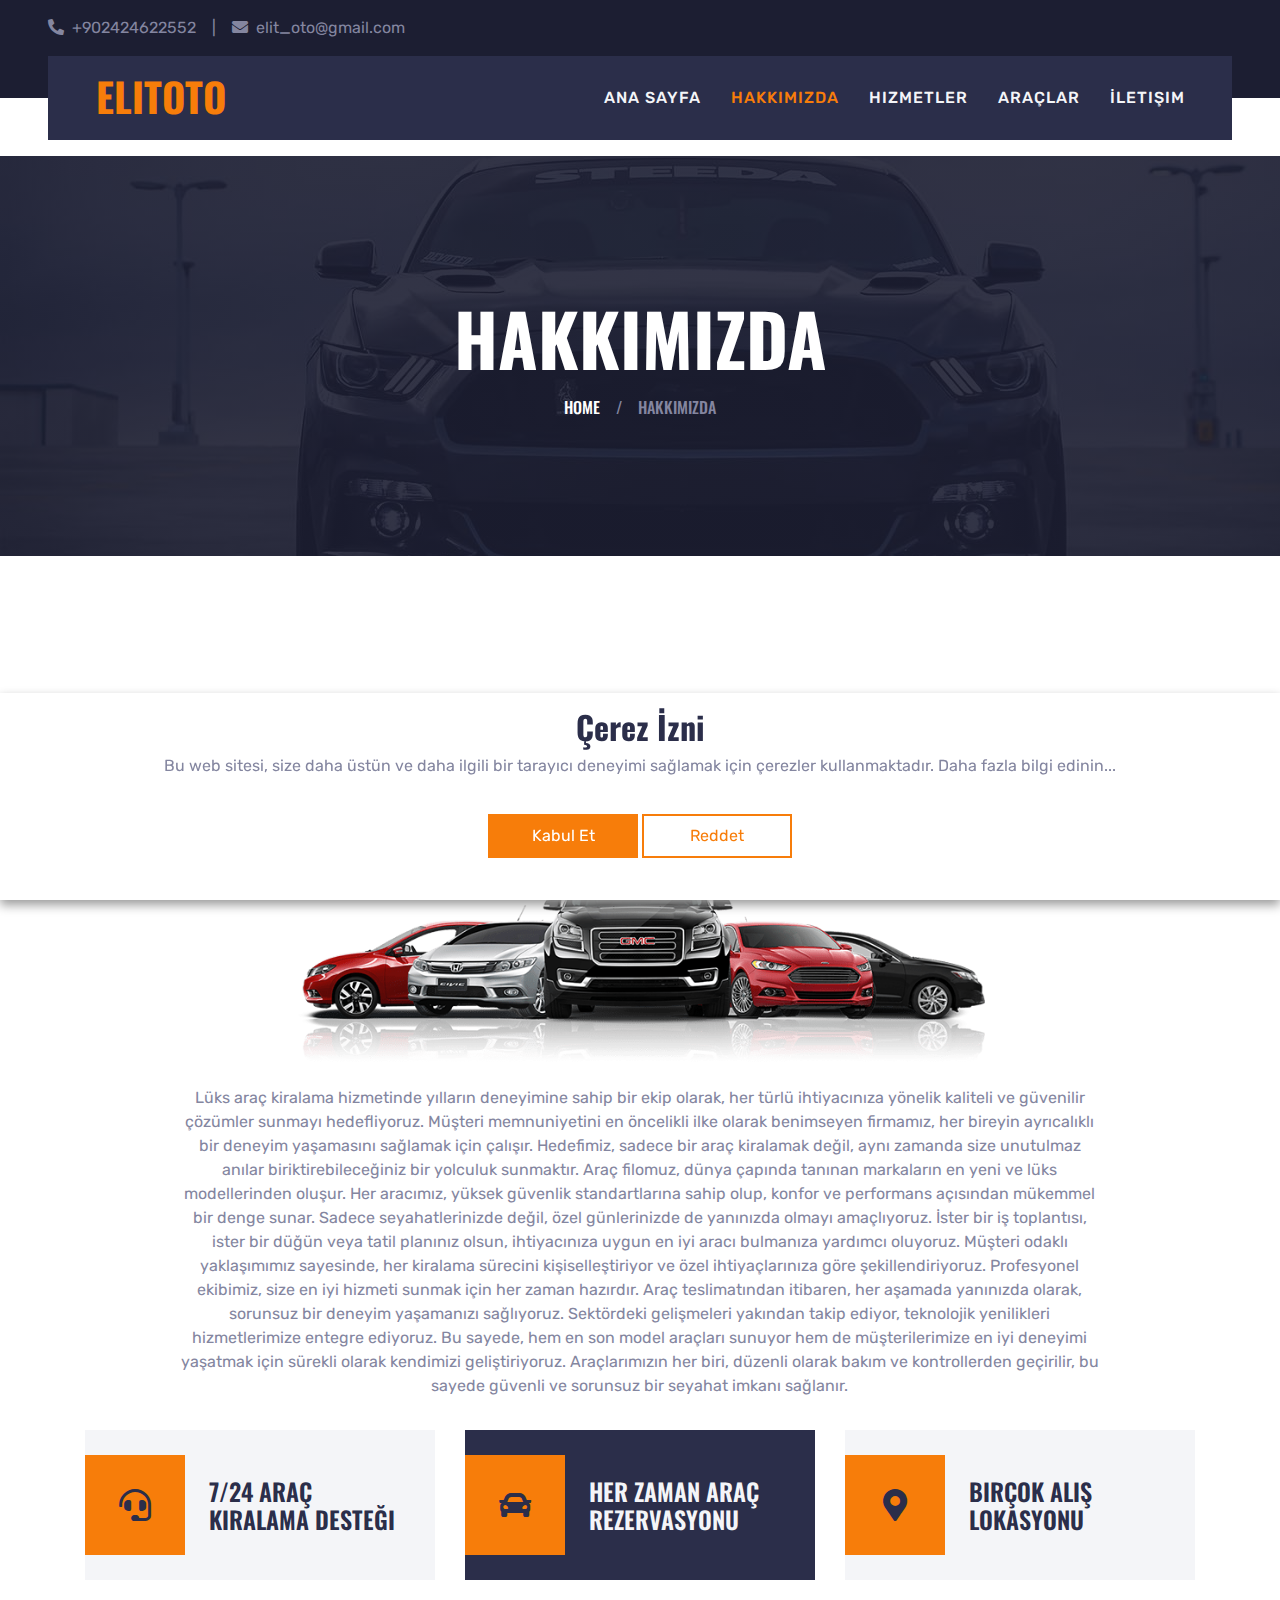
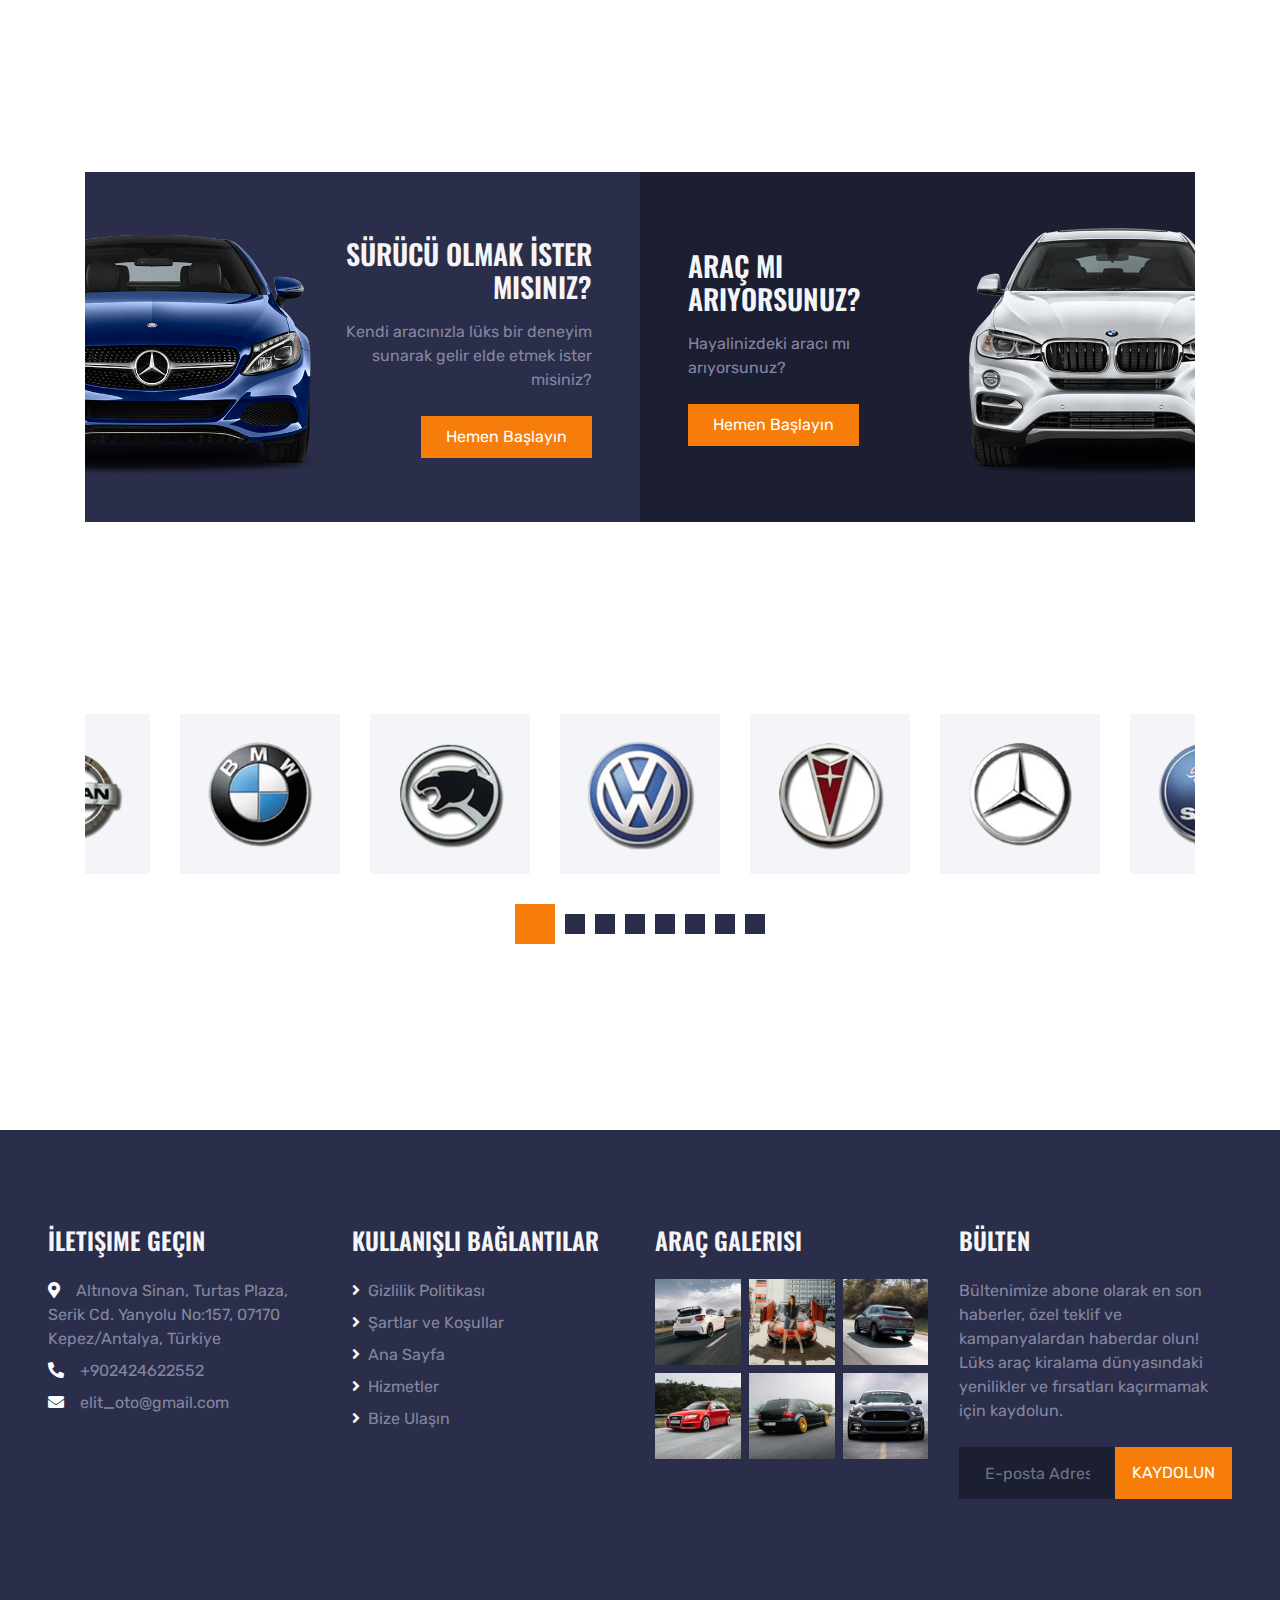
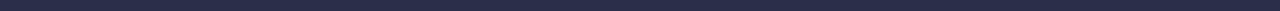
==== about.html @ 1e9d8180 "WIP" ====
<!DOCTYPE html>
<html lang="en">
    <head>
        <meta charset="utf-8" />
        <title>ElitOto</title>
        <meta content="width=device-width, initial-scale=1.0" name="viewport" />
        <meta content="Free HTML Templates" name="keywords" />
        <meta content="Free HTML Templates" name="description" />

        <!-- Favicon -->
        <link href="img/favicon.ico" rel="icon" />

        <!-- Google Web Fonts -->
        <link rel="preconnect" href="https://fonts.gstatic.com" />
        <link
            href="https://fonts.googleapis.com/css2?family=Oswald:wght@400;500;600;700&family=Rubik&display=swap"
            rel="stylesheet"
        />

        <!-- Font Awesome -->
        <link
            href="https://cdnjs.cloudflare.com/ajax/libs/font-awesome/5.15.0/css/all.min.css"
            rel="stylesheet"
        />

        <!-- Libraries Stylesheet -->
        <link
            href="lib/owlcarousel/assets/owl.carousel.min.css"
            rel="stylesheet"
        />
        <link
            href="lib/tempusdominus/css/tempusdominus-bootstrap-4.min.css"
            rel="stylesheet"
        />

        <!-- Customized Bootstrap Stylesheet -->
        <link href="css/bootstrap.min.css" rel="stylesheet" />

        <!-- Template Stylesheet -->
        <link href="css/style.css" rel="stylesheet" />
    </head>

    <body>
        <!-- Topbar Start -->
        <div class="container-fluid bg-dark py-3 px-lg-5 d-none d-lg-block">
            <div class="row">
                <div class="col-md-6 text-center text-lg-left mb-2 mb-lg-0">
                    <div class="d-inline-flex align-items-center">
                        <a class="text-body pr-3" href=""
                            ><i class="fa fa-phone-alt mr-2"></i
                            >+902424622552</a
                        >
                        <span class="text-body">|</span>
                        <a class="text-body px-3" href=""
                            ><i class="fa fa-envelope mr-2"></i
                            >elit_oto@gmail.com</a
                        >
                    </div>
                </div>
            </div>
        </div>
        <!-- Topbar End -->

        <!-- Navbar Start -->
        <div class="container-fluid position-relative nav-bar p-0">
            <div class="position-relative px-lg-5" style="z-index: 9">
                <nav
                    class="navbar navbar-expand-lg bg-secondary navbar-dark py-3 py-lg-0 pl-3 pl-lg-5"
                >
                    <a href="index.html" class="navbar-brand">
                        <h1 class="text-uppercase text-primary mb-1">
                            ElitOto
                        </h1>
                    </a>
                    <button
                        type="button"
                        class="navbar-toggler"
                        data-toggle="collapse"
                        data-target="#navbarCollapse"
                    >
                        <span class="navbar-toggler-icon"></span>
                    </button>
                    <div
                        class="collapse navbar-collapse justify-content-between px-3"
                        id="navbarCollapse"
                    >
                        <div class="navbar-nav ml-auto py-0">
                            <a href="index.html" class="nav-item nav-link"
                                >Ana Sayfa</a
                            >
                            <a
                                href="about.html"
                                class="nav-item nav-link active"
                                >Hakkımızda</a
                            >
                            <a href="service.html" class="nav-item nav-link"
                                >Hizmetler</a
                            >
                            <a href="car.html" class="nav-item nav-link"
                                >Araçlar</a
                            >
                            <a href="contact.html" class="nav-item nav-link"
                                >İletişim</a
                            >
                        </div>
                    </div>
                </nav>
            </div>
        </div>
        <!-- Navbar End -->

        <!-- Search Start -->
        <div class="container-fluid bg-white pt-3 px-lg-5"></div>
        <!-- Search End -->

        <!-- Page Header Start -->
        <div class="container-fluid page-header">
            <h1 class="display-3 text-uppercase text-white mb-3">Hakkımızda</h1>
            <div class="d-inline-flex text-white">
                <h6 class="text-uppercase m-0">
                    <a class="text-white" href="index.html">Home</a>
                </h6>
                <h6 class="text-body m-0 px-3">/</h6>
                <h6 class="text-uppercase text-body m-0">Hakkımızda</h6>
            </div>
        </div>
        <!-- Page Header Start -->

        <!-- About Start -->
        <div class="container-fluid py-5">
            <div class="container pt-5 pb-3">
                <h1 class="display-4 text-uppercase text-center mb-5">
                    Lüks Araç
                    <span class="text-primary">Kiralamanın Adresi</span>
                </h1>
                <div class="row justify-content-center">
                    <div class="col-lg-10 text-center">
                        <img class="w-75 mb-4" src="img/about.png" alt="" />
                        <p>
                            Lüks araç kiralama hizmetinde yılların deneyimine
                            sahip bir ekip olarak, her türlü ihtiyacınıza
                            yönelik kaliteli ve güvenilir çözümler sunmayı
                            hedefliyoruz. Müşteri memnuniyetini en öncelikli
                            ilke olarak benimseyen firmamız, her bireyin
                            ayrıcalıklı bir deneyim yaşamasını sağlamak için
                            çalışır. Hedefimiz, sadece bir araç kiralamak değil,
                            aynı zamanda size unutulmaz anılar
                            biriktirebileceğiniz bir yolculuk sunmaktır. Araç
                            filomuz, dünya çapında tanınan markaların en yeni ve
                            lüks modellerinden oluşur. Her aracımız, yüksek
                            güvenlik standartlarına sahip olup, konfor ve
                            performans açısından mükemmel bir denge sunar.
                            Sadece seyahatlerinizde değil, özel günlerinizde de
                            yanınızda olmayı amaçlıyoruz. İster bir iş
                            toplantısı, ister bir düğün veya tatil planınız
                            olsun, ihtiyacınıza uygun en iyi aracı bulmanıza
                            yardımcı oluyoruz. Müşteri odaklı yaklaşımımız
                            sayesinde, her kiralama sürecini kişiselleştiriyor
                            ve özel ihtiyaçlarınıza göre şekillendiriyoruz.
                            Profesyonel ekibimiz, size en iyi hizmeti sunmak
                            için her zaman hazırdır. Araç teslimatından
                            itibaren, her aşamada yanınızda olarak, sorunsuz bir
                            deneyim yaşamanızı sağlıyoruz. Sektördeki
                            gelişmeleri yakından takip ediyor, teknolojik
                            yenilikleri hizmetlerimize entegre ediyoruz. Bu
                            sayede, hem en son model araçları sunuyor hem de
                            müşterilerimize en iyi deneyimi yaşatmak için
                            sürekli olarak kendimizi geliştiriyoruz.
                            Araçlarımızın her biri, düzenli olarak bakım ve
                            kontrollerden geçirilir, bu sayede güvenli ve
                            sorunsuz bir seyahat imkanı sağlanır.
                        </p>
                    </div>
                </div>
                <div class="row mt-3">
                    <div class="col-lg-4 mb-2">
                        <div
                            class="d-flex align-items-center bg-light p-4 mb-4"
                            style="height: 150px"
                        >
                            <div
                                class="d-flex align-items-center justify-content-center flex-shrink-0 bg-primary ml-n4 mr-4"
                                style="width: 100px; height: 100px"
                            >
                                <i
                                    class="fa fa-2x fa-headset text-secondary"
                                ></i>
                            </div>
                            <h4 class="text-uppercase m-0">
                                7/24 Araç Kiralama Desteği
                            </h4>
                        </div>
                    </div>
                    <div class="col-lg-4 mb-2">
                        <div
                            class="d-flex align-items-center bg-secondary p-4 mb-4"
                            style="height: 150px"
                        >
                            <div
                                class="d-flex align-items-center justify-content-center flex-shrink-0 bg-primary ml-n4 mr-4"
                                style="width: 100px; height: 100px"
                            >
                                <i class="fa fa-2x fa-car text-secondary"></i>
                            </div>
                            <h4 class="text-light text-uppercase m-0">
                                Her Zaman Araç Rezervasyonu
                            </h4>
                        </div>
                    </div>
                    <div class="col-lg-4 mb-2">
                        <div
                            class="d-flex align-items-center bg-light p-4 mb-4"
                            style="height: 150px"
                        >
                            <div
                                class="d-flex align-items-center justify-content-center flex-shrink-0 bg-primary ml-n4 mr-4"
                                style="width: 100px; height: 100px"
                            >
                                <i
                                    class="fa fa-2x fa-map-marker-alt text-secondary"
                                ></i>
                            </div>
                            <h4 class="text-uppercase m-0">
                                Birçok Alış Lokasyonu
                            </h4>
                        </div>
                    </div>
                </div>
            </div>
        </div>
        <!-- About End -->

        <!-- Banner Start -->
        <div class="container-fluid py-5">
            <div class="container py-5">
                <div class="row mx-0">
                    <div class="col-lg-6 px-0">
                        <div
                            class="px-5 bg-secondary d-flex align-items-center justify-content-between"
                            style="height: 350px"
                        >
                            <img
                                id="banner-img"
                                class="img-fluid flex-shrink-0 ml-n5 w-50 mr-4"
                                src="img/banner-left.png"
                                alt=""
                            />
                            <div class="text-right">
                                <h3 class="text-uppercase text-light mb-3">
                                    Sürücü Olmak İster misiniz?
                                </h3>
                                <p class="mb-4">
                                    Kendi aracınızla lüks bir deneyim sunarak
                                    gelir elde etmek ister misiniz?
                                </p>
                                <a
                                    class="btn btn-primary py-2 px-4"
                                    href="contact.html"
                                    >Hemen Başlayın</a
                                >
                            </div>
                        </div>
                    </div>
                    <div class="col-lg-6 px-0">
                        <div
                            class="px-5 bg-dark d-flex align-items-center justify-content-between"
                            style="height: 350px"
                        >
                            <div class="text-left">
                                <h3 class="text-uppercase text-light mb-3">
                                    Araç mı Arıyorsunuz?
                                </h3>
                                <p class="mb-4">
                                    Hayalinizdeki aracı mı arıyorsunuz?
                                </p>
                                <a
                                    class="btn btn-primary py-2 px-4"
                                    href="contact.html"
                                    >Hemen Başlayın</a
                                >
                            </div>
                            <img
                                id="banner-img"
                                class="img-fluid flex-shrink-0 mr-n5 w-50 ml-4"
                                src="img/banner-right.png"
                                alt=""
                            />
                        </div>
                    </div>
                </div>
            </div>
        </div>
        <!-- Banner End -->

        <!-- Vendor Start -->
        <div class="container-fluid py-5">
            <div class="container py-5">
                <div class="owl-carousel vendor-carousel">
                    <div class="bg-light p-4">
                        <img src="img/vendor-1.png" alt="" />
                    </div>
                    <div class="bg-light p-4">
                        <img src="img/vendor-2.png" alt="" />
                    </div>
                    <div class="bg-light p-4">
                        <img src="img/vendor-3.png" alt="" />
                    </div>
                    <div class="bg-light p-4">
                        <img src="img/vendor-4.png" alt="" />
                    </div>
                    <div class="bg-light p-4">
                        <img src="img/vendor-5.png" alt="" />
                    </div>
                    <div class="bg-light p-4">
                        <img src="img/vendor-6.png" alt="" />
                    </div>
                    <div class="bg-light p-4">
                        <img src="img/vendor-7.png" alt="" />
                    </div>
                    <div class="bg-light p-4">
                        <img src="img/vendor-8.png" alt="" />
                    </div>
                </div>
            </div>
        </div>
        <!-- Vendor End -->

        <!-- Footer Start -->
        <div
            class="container-fluid bg-secondary py-5 px-sm-3 px-md-5"
            style="margin-top: 90px"
        >
            <div class="row pt-5">
                <div class="col-lg-3 col-md-6 mb-5">
                    <h4 class="text-uppercase text-light mb-4">
                        İletişime Geçin
                    </h4>
                    <p class="mb-2">
                        <i class="fa fa-map-marker-alt text-white mr-3"></i
                        >Altınova Sinan, Turtas Plaza, Serik Cd. Yanyolu No:157,
                        07170 Kepez/Antalya, Türkiye
                    </p>
                    <p class="mb-2">
                        <i class="fa fa-phone-alt text-white mr-3"></i
                        >+902424622552
                    </p>
                    <p>
                        <i class="fa fa-envelope text-white mr-3"></i
                        >elit_oto@gmail.com
                    </p>
                </div>
                <div class="col-lg-3 col-md-6 mb-5">
                    <h4 class="text-uppercase text-light mb-4">
                        Kullanışlı Bağlantılar
                    </h4>
                    <div class="d-flex flex-column justify-content-start">
                        <a class="text-body mb-2" href="privacy-policy.html"
                            ><i class="fa fa-angle-right text-white mr-2"></i
                            >Gizlilik Politikası</a
                        >
                        <a class="text-body mb-2" href="terms-of-use.html"
                            ><i class="fa fa-angle-right text-white mr-2"></i
                            >Şartlar ve Koşullar</a
                        >
                        <a class="text-body mb-2" href="index.html"
                            ><i class="fa fa-angle-right text-white mr-2"></i
                            >Ana Sayfa</a
                        >
                        <a class="text-body mb-2" href="service.html"
                            ><i class="fa fa-angle-right text-white mr-2"></i
                            >Hizmetler</a
                        >
                        <a class="text-body" href="contact.html"
                            ><i class="fa fa-angle-right text-white mr-2"></i
                            >Bize Ulaşın</a
                        >
                    </div>
                </div>
                <div class="col-lg-3 col-md-6 mb-5">
                    <h4 class="text-uppercase text-light mb-4">
                        Araç Galerisi
                    </h4>
                    <div class="row mx-n1">
                        <div class="col-4 px-1 mb-2">
                            <a href=""
                                ><img
                                    class="w-100"
                                    src="img/gallery-1.jpg"
                                    alt=""
                            /></a>
                        </div>
                        <div class="col-4 px-1 mb-2">
                            <a href=""
                                ><img
                                    class="w-100"
                                    src="img/gallery-2.jpg"
                                    alt=""
                            /></a>
                        </div>
                        <div class="col-4 px-1 mb-2">
                            <a href=""
                                ><img
                                    class="w-100"
                                    src="img/gallery-3.jpg"
                                    alt=""
                            /></a>
                        </div>
                        <div class="col-4 px-1 mb-2">
                            <a href=""
                                ><img
                                    class="w-100"
                                    src="img/gallery-4.jpg"
                                    alt=""
                            /></a>
                        </div>
                        <div class="col-4 px-1 mb-2">
                            <a href=""
                                ><img
                                    class="w-100"
                                    src="img/gallery-5.jpg"
                                    alt=""
                            /></a>
                        </div>
                        <div class="col-4 px-1 mb-2">
                            <a href=""
                                ><img
                                    class="w-100"
                                    src="img/gallery-6.jpg"
                                    alt=""
                            /></a>
                        </div>
                    </div>
                </div>
                <div class="col-lg-3 col-md-6 mb-5">
                    <h4 class="text-uppercase text-light mb-4">Bülten</h4>
                    <p class="mb-4">
                        Bültenimize abone olarak en son haberler, özel teklif ve
                        kampanyalardan haberdar olun! Lüks araç kiralama
                        dünyasındaki yenilikler ve fırsatları kaçırmamak için
                        kaydolun.
                    </p>
                    <div class="w-100 mb-3">
                        <div class="input-group">
                            <input
                                type="text"
                                class="form-control bg-dark border-dark"
                                style="padding: 25px"
                                placeholder="E-posta Adresiniz"
                                id="email"
                            />
                            <div class="input-group-append">
                                <button
                                    class="btn btn-primary text-uppercase px-3"
                                    id="submit"
                                    onclick="sendForm()"
                                >
                                    Kaydolun
                                </button>
                            </div>
                        </div>
                        <div
                            id="result"
                            style="color: red; font-size: 12px"
                        ></div>
                    </div>
                </div>
            </div>
        </div>
        <!-- Footer End -->

        <!-- Cookie banner -->
        <div class="cookie-wrapper show">
            <div>
                <i class="bx bx-cookie"></i>
                <h2 style="text-align: center">Çerez İzni</h2>
            </div>

            <div class="data">
                <p>
                    Bu web sitesi, size daha üstün ve daha ilgili bir tarayıcı
                    deneyimi sağlamak için çerezler kullanmaktadır.
                    <a>Daha fazla bilgi edinin...</a>
                </p>
            </div>

            <div class="buttons">
                <button class="cookie-button" id="acceptBtn">Kabul Et</button>
                <button class="cookie-button" id="declineBtn">Reddet</button>
            </div>
        </div>
        <!-- End Cookie banner -->

        <!-- Back to Top -->
        <a href="#" class="btn btn-lg btn-primary btn-lg-square back-to-top"
            ><i class="fa fa-angle-double-up"></i
        ></a>

        <!-- JavaScript Libraries -->
        <script src="https://code.jquery.com/jquery-3.4.1.min.js"></script>
        <script src="https://stackpath.bootstrapcdn.com/bootstrap/4.4.1/js/bootstrap.bundle.min.js"></script>
        <script src="lib/easing/easing.min.js"></script>
        <script src="lib/waypoints/waypoints.min.js"></script>
        <script src="lib/owlcarousel/owl.carousel.min.js"></script>
        <script src="lib/tempusdominus/js/moment.min.js"></script>
        <script src="lib/tempusdominus/js/moment-timezone.min.js"></script>
        <script src="lib/tempusdominus/js/tempusdominus-bootstrap-4.min.js"></script>

        <!-- Template Javascript -->
        <script src="js/main.js"></script>
        <script src="js/contact-form.js"></script>
        <script src="js/cookiebanner.js"></script>
    </body>
</html>
---- css/style.css ----
/********** Template CSS **********/
:root {
    --primary: #f77d0a;
    --secondary: #2b2e4a;
    --light: #f4f5f8;
    --dark: #1c1e32;
}

h1,
h2,
.font-weight-bold {
    font-weight: 700 !important;
}

h3,
h4,
.font-weight-semi-bold {
    font-weight: 600 !important;
}

h5,
h6,
.font-weight-medium {
    font-weight: 500 !important;
}

.btn-square {
    width: 36px;
    height: 36px;
}

.btn-sm-square {
    width: 28px;
    height: 28px;
}

.btn-lg-square {
    width: 46px;
    height: 46px;
}

.btn-square,
.btn-sm-square,
.btn-lg-square {
    padding-left: 0;
    padding-right: 0;
    text-align: center;
}

.back-to-top {
    position: fixed;
    display: none;
    right: 30px;
    bottom: 30px;
    z-index: 99;
}

.nav-bar::before {
    position: absolute;
    content: '';
    width: 100%;
    height: 50%;
    top: 0;
    left: 0;
    background: var(--dark);
}

.nav-bar::after {
    position: absolute;
    content: '';
    width: 100%;
    height: 50%;
    bottom: 0;
    left: 0;
    background: #ffffff;
}

.navbar-dark .navbar-nav .nav-link {
    padding: 30px 15px;
    font-size: 16px;
    font-weight: 500;
    letter-spacing: 1px;
    text-transform: uppercase;
    color: var(--light);
    outline: none;
}

.navbar-dark .navbar-nav .nav-link:hover,
.navbar-dark .navbar-nav .nav-link.active {
    color: var(--primary);
}

@media (max-width: 991.98px) {
    .navbar-dark .navbar-nav .nav-link {
        padding: 10px 15px;
    }
}

.carousel-caption {
    top: 0;
    left: 0;
    right: 0;
    bottom: 0;
    background: rgba(28, 30, 50, 0.7);
    z-index: 1;
}

@media (max-width: 576px) {
    .carousel-caption h4 {
        font-size: 18px;
        font-weight: 500 !important;
    }

    .carousel-caption h1 {
        font-size: 30px;
        font-weight: 600 !important;
    }
}

.page-header {
    height: 400px;
    margin-bottom: 90px;
    display: flex;
    flex-direction: column;
    align-items: center;
    justify-content: center;
    background: linear-gradient(rgba(28, 30, 50, 0.9), rgba(28, 30, 50, 0.9)),
        url(../img/bg-banner.jpg);
    background-attachment: fixed;
}

@media (max-width: 991.98px) {
    .page-header {
        height: 300px;
    }
}

.service-item {
    height: 320px;
    background: var(--light);
    transition: 0.5s;
}

.service-item:hover,
.service-item.active {
    background: var(--secondary);
}

.service-item h1,
.service-item h4 {
    transition: 0.5s;
}

.service-item:hover h1,
.service-item.active h1 {
    color: var(--dark) !important;
}

.service-item:hover h4,
.service-item.active h4 {
    color: var(--light);
}

.rent-item {
    padding: 30px;
    text-align: center;
    background: var(--light);
    transition: 0.5s;
}

.rent-item:hover,
.rent-item.active {
    background: var(--secondary);
}

.rent-item h4 {
    transition: 0.5s;
}

.rent-item:hover h4,
.rent-item.active h4 {
    color: var(--light);
}

.team-item {
    padding: 30px 30px 0 30px;
    text-align: center;
    background: var(--light);
    transition: 0.5s;
}

.team-item:hover,
.owl-item.center .team-item {
    background: var(--secondary);
}

.team-item h4 {
    transition: 0.5s;
}

.owl-item.center .team-item h4,
.owl-item.center .rent-item h4 {
    color: var(--light);
}

.team-item .team-social {
    top: 0;
    left: 0;
    opacity: 0;
    transition: 0.5s;
    background: var(--light);
}

.owl-item.center .team-item .team-social,
.owl-item.center .rent-item {
    background: var(--secondary);
}

.team-item:hover .team-social {
    opacity: 1;
    background: var(--secondary);
}

.team-carousel .owl-nav,
.related-carousel .owl-nav {
    position: absolute;
    width: 100%;
    height: 60px;
    top: calc(50% - 30px);
    left: 0;
    display: flex;
    justify-content: space-between;
    z-index: 1;
}

.team-carousel .owl-nav .owl-prev,
.team-carousel .owl-nav .owl-next,
.related-carousel .owl-nav .owl-prev,
.related-carousel .owl-nav .owl-next {
    position: relative;
    width: 60px;
    height: 60px;
    display: flex;
    align-items: center;
    justify-content: center;
    color: #ffffff;
    background: var(--primary);
    font-size: 22px;
    transition: 0.5s;
}

.team-carousel .owl-nav .owl-prev:hover,
.team-carousel .owl-nav .owl-next:hover,
.related-carousel .owl-nav .owl-prev:hover,
.related-carousel .owl-nav .owl-next:hover {
    background: var(--secondary);
}

.vendor-carousel .owl-dots,
.testimonial-carousel .owl-dots {
    margin-top: 30px;
    display: flex;
    align-items: center;
    justify-content: center;
}

.vendor-carousel .owl-dot,
.testimonial-carousel .owl-dot {
    position: relative;
    display: inline-block;
    margin: 0 5px;
    width: 20px;
    height: 20px;
    background: var(--secondary);
    transition: 0.5s;
}

.vendor-carousel .owl-dot.active,
.testimonial-carousel .owl-dot.active {
    width: 40px;
    height: 40px;
    background: var(--primary);
}

.testimonial-carousel .owl-item img {
    width: 80px;
    height: 80px;
}

.testimonial-carousel .owl-item .testimonial-item {
    height: 350px;
    transition: 0.5s;
    background: var(--light);
}

.testimonial-carousel .owl-item.center .testimonial-item {
    background: var(--secondary);
}

.testimonial-carousel .owl-item .testimonial-item h1,
.testimonial-carousel .owl-item .testimonial-item h4 {
    transition: 0.5s;
}

.testimonial-carousel .owl-item.center .testimonial-item h1 {
    color: var(--dark) !important;
}

.testimonial-carousel .owl-item.center .testimonial-item h4 {
    color: var(--light);
}

.bg-banner {
    background: linear-gradient(rgba(28, 30, 50, 0.9), rgba(28, 30, 50, 0.9)),
        url(../img/bg-banner.jpg);
    background-attachment: fixed;
}
@import url('https://fonts.googleapis.com/css2?family=Poppins:wght@300;400;500;600&display=swap');

.cookie-wrapper {
    position: fixed;
    bottom: 0px;
    width: 100%;
    background: #fff;
    padding: 15px 25px 22px;
    transition: right 0.3s ease;
    box-shadow: 0 5px 10px rgb(155, 155, 155);
    z-index: 999;
}
.cookie-wrapper .show {
    right: 20px;
}

@media (max-width: 772px) {
    .cookie-wrapper {
        width: 100%;
        bottom: 0px;
        left: 0px;
    }
}

.hidden {
    display: none;
}
.cookie-wrapper header i {
    color: #f77d0a;
    font-size: 32px;
    text-align: center;
}
.cookie-wrapper header h2 {
    color: #f77d0a;
    font-weight: 500;
    text-align: center;
}
.data {
    text-align: center;
}
.data p a {
    color: #f77d0a;
    text-decoration: none;
    text-align: center !important;
}
.data p a:hover {
    text-decoration: underline;
}
.buttons {
    padding: 20px 0px;
    text-align: center;
}
.buttons .cookie-button {
    border: 2px solid #f77d0a;
    color: #fff;
    padding: 8px 0;
    background: #f77d0a;
    cursor: pointer;
    width: calc(100% / 2 - 10px);
    transition: all 0.2s ease;
    max-width: 150px;
}
.buttons #acceptBtn:hover {
    background-color: transparent;
    color: #f77d0a;
}
#declineBtn {
    background-color: #fff;
    color: #f77d0a;
}
#declineBtn:hover {
    background-color: #f77d0a;
    color: #fff;
}
#result {
    color: #f77d0a;
    font-size: 14px;
}

@media (max-width: 772px) {
    #banner-img {
        display: none;
    }
}
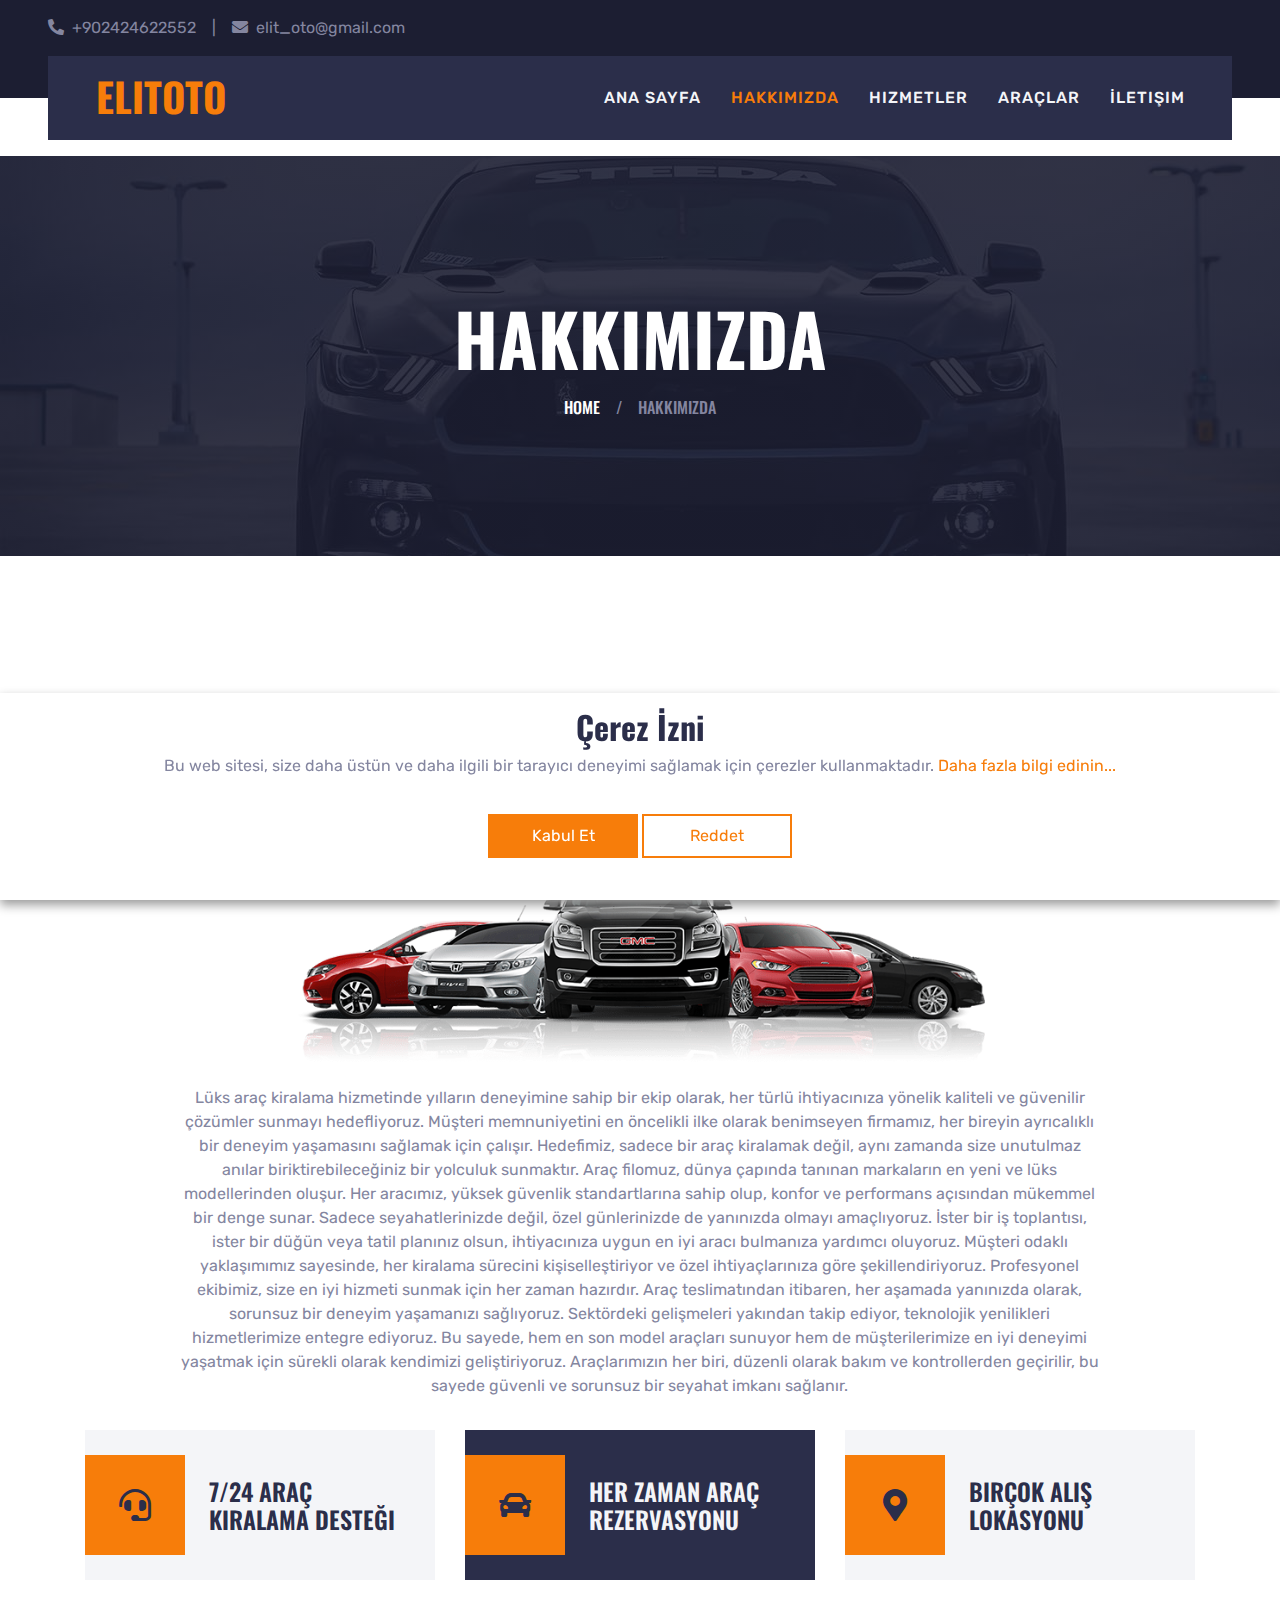
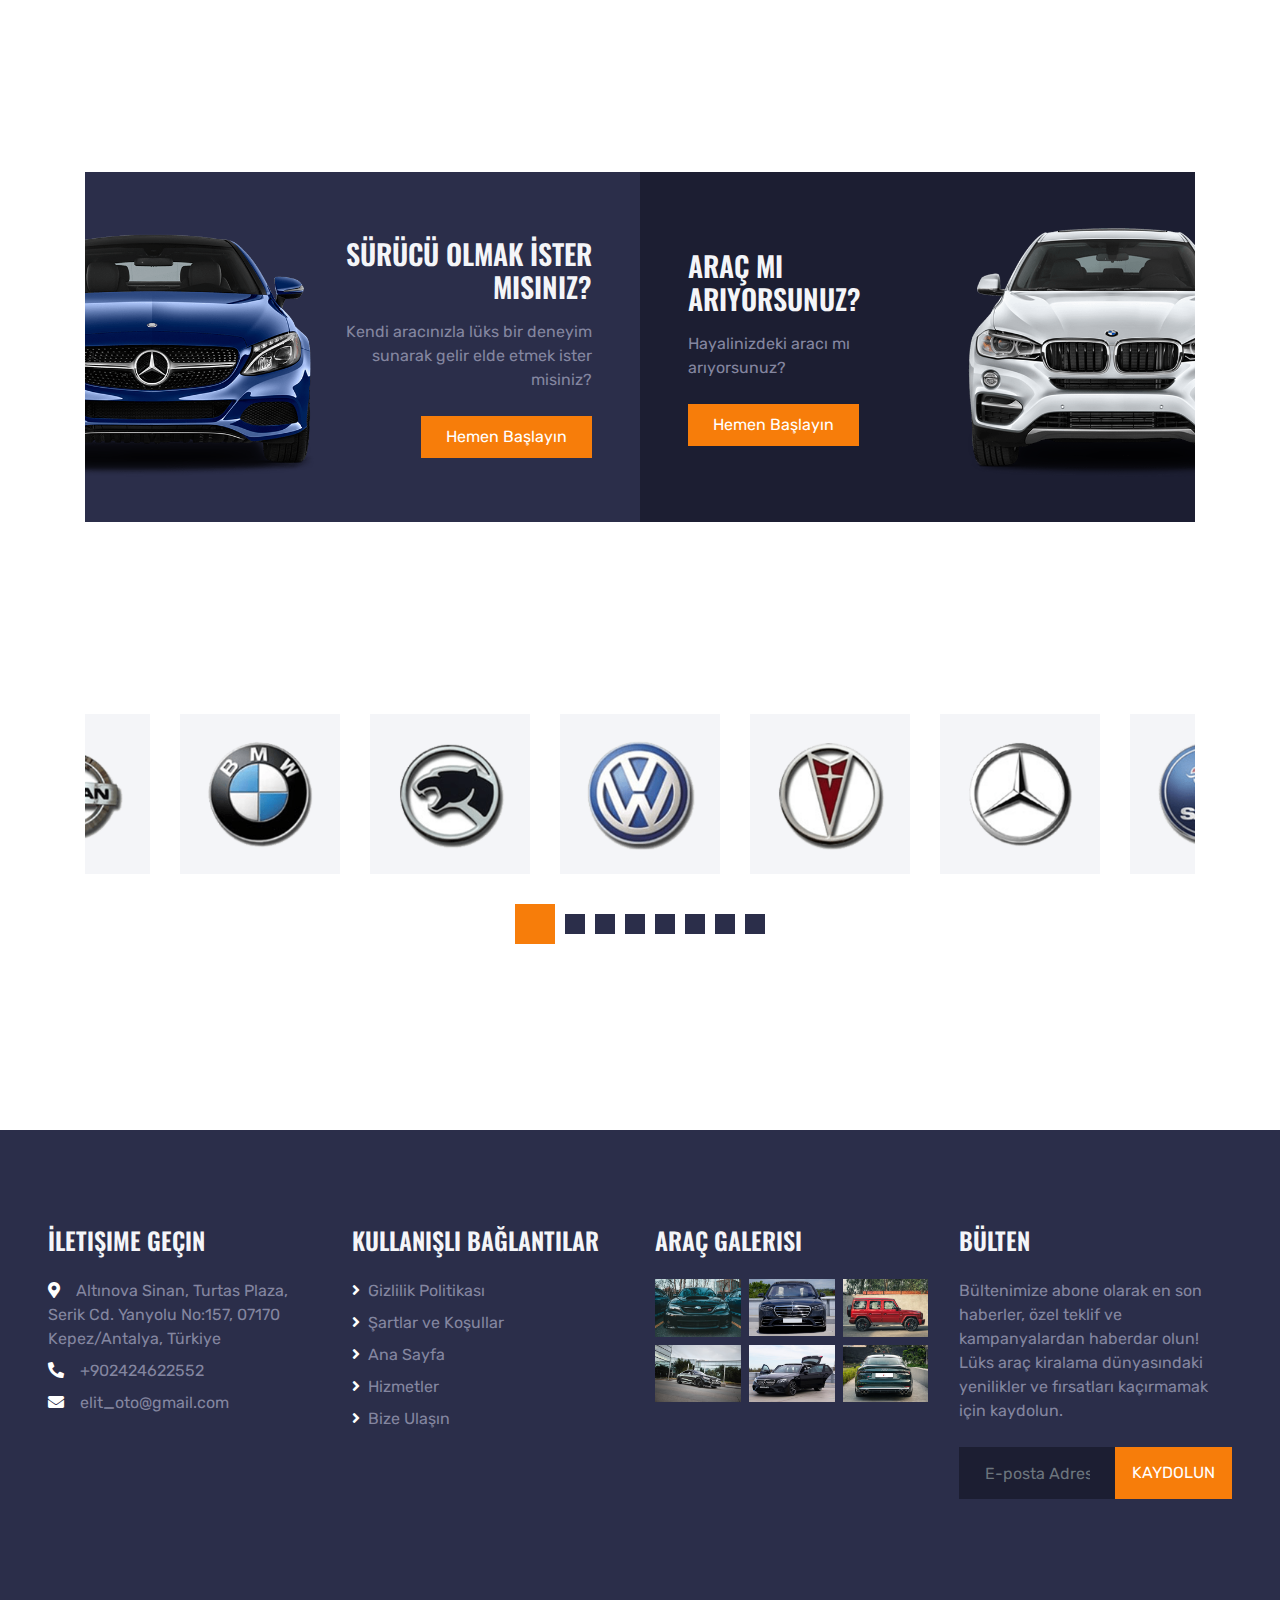
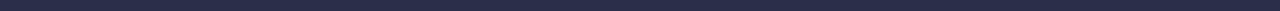
==== commit 5657f097: "WIP" ====
--- a/about.html
+++ b/about.html
@@ -479,7 +479,7 @@
                 <p>
                     Bu web sitesi, size daha üstün ve daha ilgili bir tarayıcı
                     deneyimi sağlamak için çerezler kullanmaktadır.
-                    <a>Daha fazla bilgi edinin...</a>
+                    <a href="terms-of-use.html">Daha fazla bilgi edinin...</a>
                 </p>
             </div>
 
